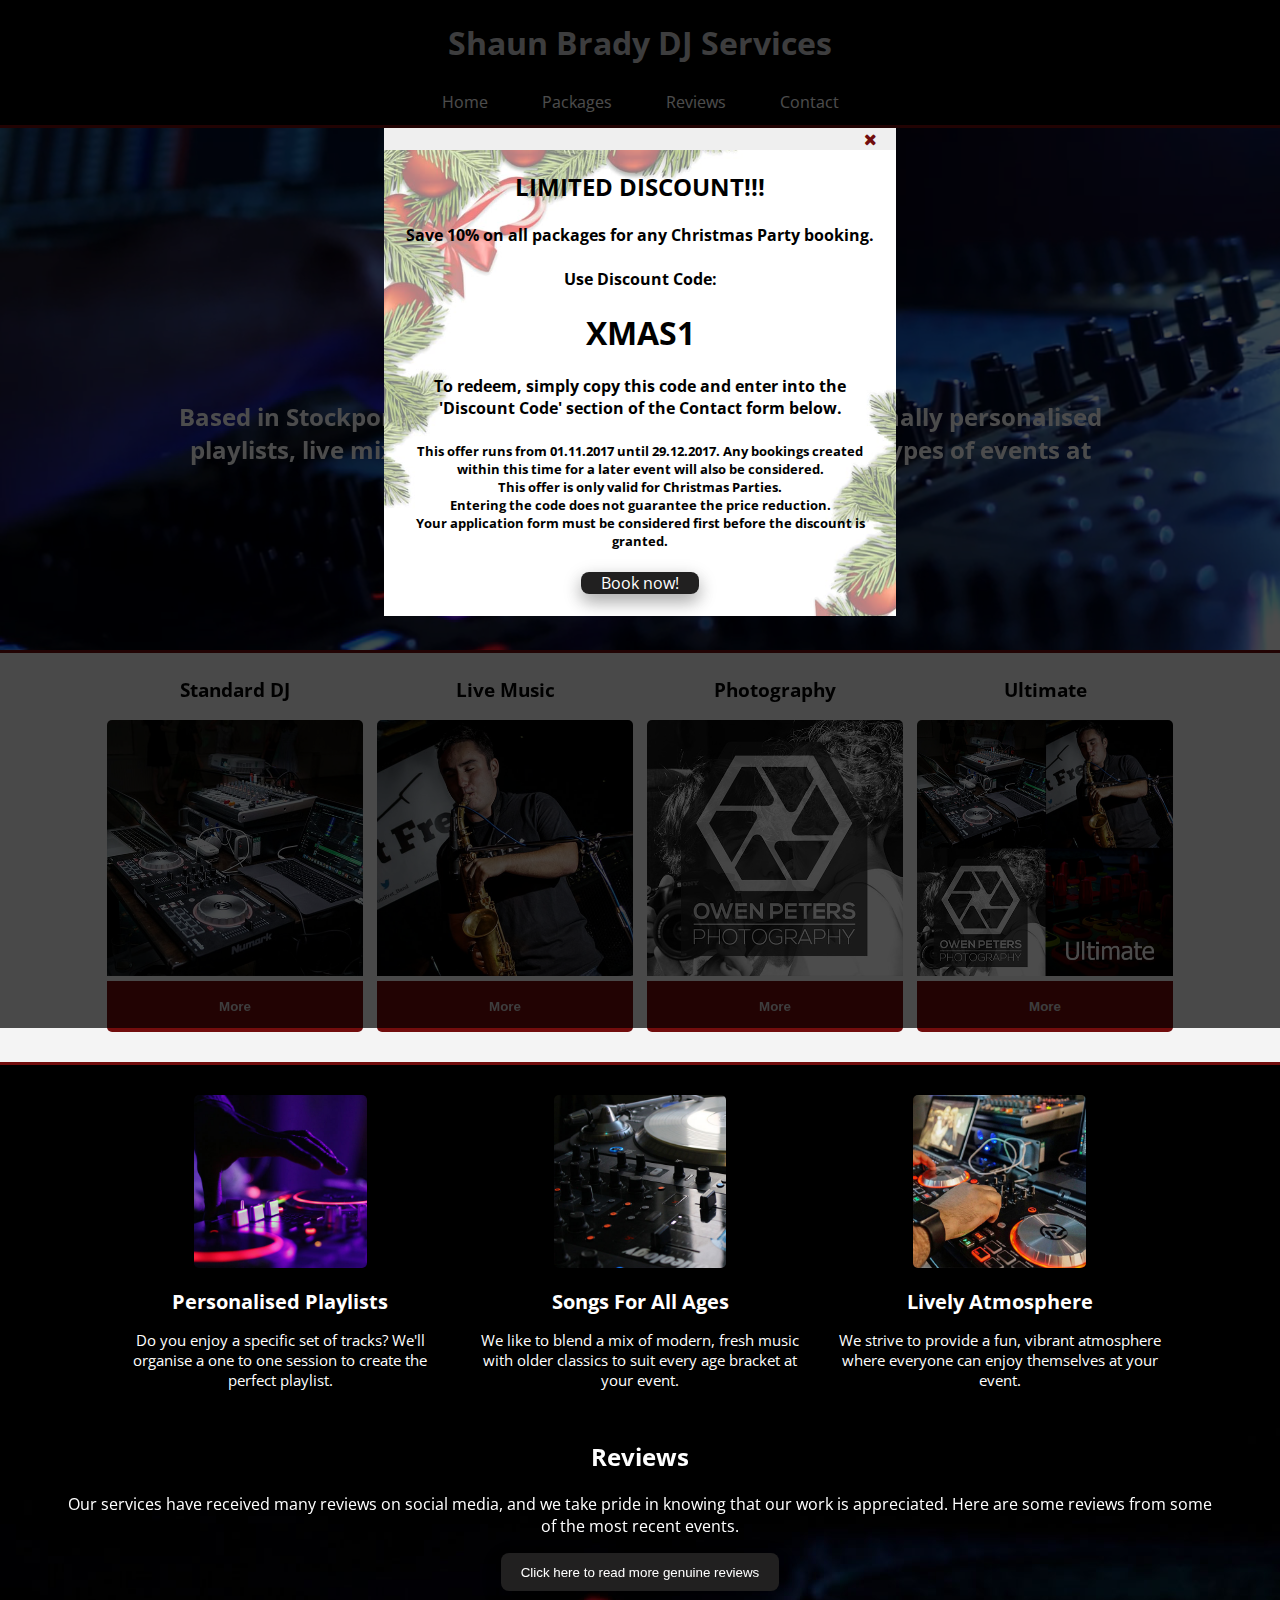
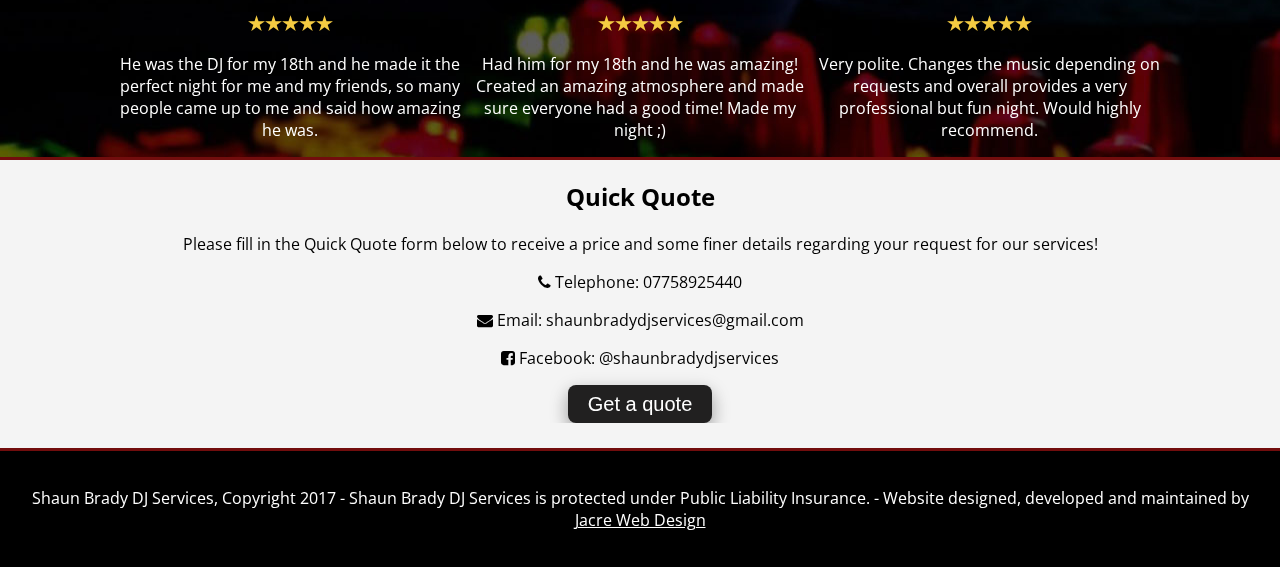
==== web/index.html @ a320a581 "Christmas Popup Update" ====
<?php session_start() ?>
<!DOCTYPE html>
<html>

<head>
	<!-- Meta !-->
	<meta charset="utf-8">
	<meta name="viewport" content="width=device-width">
	<title>Shaun Brady DJ Services</title>
	<meta charset="UTF-8">
	<meta name="description" content="Shaun Brady DJ Services offer DJ'ing, Photography and Live Music performances to events in and around Stockport.">
	<meta name="keywords" content="DJ, Wedding DJ, DJ Hire, DJ pro, DJ for hire, Photography, Live Music, Stockport">
	<meta name="author" content="Shaun Brady DJ Services">
	<meta name="robots" content="index, follow">
	<meta property="og:url" content="https://sbdjservices.com"/>
	<meta property="og:title" content="Professional, Affordable DJ Services in Stockport" />
	<meta property="og:description" content="Shaun Brady DJ Services offer DJ'ing, Photography and Live Music performances to events in and around Stockport." />
	<meta property="og:image" content="https://scontent-lhr3-1.xx.fbcdn.net/v/t1.0-9/19554319_838681279618681_3492425314320140722_n.png?oh=9140d7f34047f5e6d3c48ac0a89705e0&oe=59CB22B5">

	<!-- Links !-->
	<link href="https://fonts.googleapis.com/css?family=Open+Sans" rel="stylesheet">
	<link rel="stylesheet" href="https://cdnjs.cloudflare.com/ajax/libs/font-awesome/4.7.0/css/font-awesome.min.css">
	<link rel="stylesheet" type="text/css" href="./css/style.css">
	<link rel="apple-touch-icon" href="./img/apple-touch-icon.png">
	<link rel="icon" href="./img/favicon.png">

	<!-- Scripts !-->
	<script src="https://ajax.googleapis.com/ajax/libs/jquery/3.2.1/jquery.min.js"></script>
	<script src="./css/covervid.min.js"></script>

</head>

<body>

	<!-- Header and Navigation !-->
	<header>
		<div class="container">
			<div id="logo">
				<h1><span class="highlight">Shaun Brady</span> DJ Services</h1>
			</div>
		</div>
		<nav>
			<ul>
				<li><a href="#about">Home</a></li>
				<li><a href="#packages">Packages</a></li>
				<li><a href="#reviews">Reviews</a></li>
				<li><a href="#contact">Contact</a></li>
			</ul>
		</nav>
	</header>

	<!-- Top video and logo !-->
	<section id="about" class="anchor">
		<div class="covervid-wrapper">
				<video loop muted autoplay poster="./img/cover.jpg" class="covervid-video">
					<source src="./img/about.webm" type="video/webm"/>
					<source src="./img/about.mp4" type="video/mp4"/>
				</video>
		</div>
		<img src="./img/Logo.png">
		<div>
			<h2>Based in Stockport, Shaun Brady DJ Services offer professionally personalised playlists, live mixing, lighting, visuals, and karaoke for all types of events at affordable prices!</h2>
			<form action="#contact">
					<button type="link" class="button">Click here to contact us for a quick quote today!</button>
			</form>
			<a href="https://www.facebook.com/shaunbradydjservices/" target="_blank">Find us on <i class="fa fa-facebook-official" aria-hidden="true"></i></a>
		</div>
	</section>

	<!-- Packages boxes !-->
	<section id="packages" class="anchor">
		<div class="box">
			<h3>Standard DJ</h3>
			<img src="./img/DJ_Package.jpg">
			<button class="accordion"><strong>More</strong></button>
			<div class="panel">
				<ul>
					<li>This package includes personalised playlists, individual to each customer and function.  Tracks are mixed live, and requests are welcome throughout the evening.  Karaoke is also available upon request at the event.</li>
					<li>This standard package also includes lights and personalised visuals unique to the occasion.</li>
					<h4><strong>Prices start <u>from</u> £100.</strong></h4>
				</ul>
			</div>
		</div>
			<div class="box">
			<h3>Live Music</h3>
			<img src="./img/Live_Package.jpg">
			<button class="accordion"><strong>More</strong></button>
			<div class="panel">
				<p>This packages includes everything listed in the Standard DJ Package.</p>
				<ul>
					<li>Solo saxophone performances of classics such as ‘Careless Whisper,’ ‘A Million Love Songs,’ and ‘Baker Street,’ are subject to a small extra cost.</li>
                    <li>Other live music performances are available subject to extra cost, as well as the availability of local bands and musicians.</li>
				</ul>
				<h4><strong>Prices start <u>from</u> £130.</strong></h4>
			</div>
		</div>
		<div class="box">
			<h3>Photography</h3>
			<img src="./img/Photography_Package.jpg">
			<button class="accordion"><strong>More</strong></button>
			<div class="panel">
				<p>This packages includes everything listed in the Standard DJ Package.</p>
				<ul>
					<li>This photography package is subject to the availability of external photography company - (Owen Peters Photography).  Professional action shots will be taken throughout the function, and these images will be uploaded to Facebook which can be downloaded for free.</li>
					<li>A Photo-booth is also available subject to extra cost and availability.  This includes personalised frames and party props.  These images will be posted straight to Facebook so you can download to your heart's content!</li>
				</ul>
				<h4><strong>Prices start <u>from</u> £160.</strong></h4>
			</div>
		</div>
		<div class="box">
			<h3>Ultimate</h3>
			<img src="./img/Ultimate_Package.jpg">
			<button class="accordion"><strong>More</strong></button>
			<div class="panel">
				<p>This ultimate package contains everything listed in all of the other packages.</p>
				<h4><strong>Prices start <u>from</u> £180.</strong></h4>
			</div>
		</div>
	</section>

	<!-- Features showcase !-->
	<section id="showcase">
		<div class="container">
			<div class="box">
				<img src="./img/Playlist.jpg">
				<h3>Personalised Playlists</h3>
				<p>Do you enjoy a specific set of tracks? We'll organise a one to one session to create the perfect playlist.</p>
			</div>
			<div class="box">
				<img src="./img/All_ages.jpg">
				<h3>Songs For All Ages</h3>
				<p>We like to blend a mix of modern, fresh music with older classics to suit every age bracket at your event.</p>
			</div>
			<div class="box">
				<img src="./img/DJ.jpg">
				<h3>Lively Atmosphere</h3>
				<p>We strive to provide a fun, vibrant atmosphere where everyone can enjoy themselves at your event.</p>
			</div>
		</div>
	</section>

	<!-- Service reviews !-->
	<section id="reviews" class="anchor">
		<div class="container">
			<h2>Reviews</h2>
			<p>Our services have received many reviews on social media, and we take pride in knowing that our work is appreciated. Here are some reviews from some of the most recent events.</p>
			<form action="https://www.facebook.com/shaunbradydjservices/reviews/" target="_blank">
				<button type="link" class="button">Click here to read more genuine reviews</button>
			</form>
			<div class="box">
				<div class="review">
					<h3>&#9733;&#9733;&#9733;&#9733;&#9733;</h3>
					<p>He was the DJ for my 18th and he made it the perfect night for me and my friends, so many people came up to me and said how amazing he was.</p>
				</div>
			</div>
			<div class="box">
				<div class="review">
					<h3>&#9733;&#9733;&#9733;&#9733;&#9733;</h3>
					<p>Had him for my 18th and he was amazing! Created an amazing atmosphere and made sure everyone had a good time! Made my night  ;)</p>
				</div>
			</div>
			<div class="box">
				<div class="review">
					<h3>&#9733;&#9733;&#9733;&#9733;&#9733;</h3>
					<p>Very polite. Changes the music depending on requests and overall provides a very professional but fun night. Would highly recommend.</p>
				</div>
			</div>
		</div>
	</section>

	<!-- Contact form !-->
	<section id="contact" class="anchor">
		<div class="container">
			<h2>Quick Quote</h2>
			<p>Please fill in the Quick Quote form below to receive a price and some finer details regarding your request for our services!</p>
			<div class="box">
				<div class="contact_details">
					<p><i class="fa fa-phone" aria-hidden="true"></i> Telephone: 07758925440</p>
					<p><i class="fa fa-envelope" aria-hidden="true"></i> Email: shaunbradydjservices@gmail.com</p>
					<p><i class="fa fa-facebook-square" aria-hidden="true"></i> Facebook: @shaunbradydjservices</p>
				</div>
			</div>
			<button class="button" target="_blank" onclick="window.open('https://shaunbrady.typeform.com/to/uPP5dT')" type="button">Get a quote</button>
		</div>
	</section>

<!-- Footer !-->
<footer>
	<p></p>
	<p> Shaun Brady DJ Services, Copyright 2017 - Shaun Brady DJ Services is protected under Public Liability Insurance. - Website designed, developed and maintained by <a href="https://jacre.co">Jacre Web Design</a></p>
</footer>

<!-- Popup HTML and Script!-->

<section id="popup">
	<div class="container">
		<div class="popup-topbar">
			<div class="space"></div>
			<a href="#" class="popup-dimiss">
				<i class="fa fa-times" aria-hidden="true"></i>
			</a>
		</div>
		<div class="popup-body">
			<h2>
				LIMITED DISCOUNT!!!
			</h2>
			<h4>Save 10% on all packages for any Christmas Party booking.</h4>
			<h4>Use Discount Code:</h4>
			<h1>XMAS1</h1>
			<h4>To redeem, simply copy this code and enter into the 'Discount Code'
			 section of the Contact form below.</h4>
			<h5>This offer runs from 01.11.2017 until 29.12.2017. Any bookings created
			within this time for a later event will also be considered. <br />
		  This offer is only valid for Christmas Parties. <br />
		  Entering the code does not guarantee the price reduction. <br />
		  Your application form must be considered first before the discount is granted.</h5>
			<div class="popup-button">
				<a href="#contact" class="button">Book now!</a>
			</div>
		</div>
	</div>
</section>

<script>
	$('#popup i').click(function(){
		$('#popup').fadeOut('slow');
	})
	$('#popup a').click(function(){
		$('#popup').fadeOut('slow');
		$('html,body').unbind().animate({scrollTop: $(section).offset().top-128},'slow');
	})

</script>

<!-- Packages dropdown animation !-->
<script type="text/javascript">
var acc = document.getElementsByClassName("accordion");
var i;

for (i = 0; i < acc.length; i++) {
  acc[i].onclick = function() {
    this.classList.toggle("active");
    var panel = this.nextElementSibling;
    if (panel.style.maxHeight){
      panel.style.maxHeight = null;
    } else {
      panel.style.maxHeight = panel.scrollHeight + "px";
    }
  }
}
</script>

<!-- Top cover video !-->
<script type="text/javascript">
	$('.covervid-video').coverVid(1920, 1080);</script>

<!-- Smooth Scroll !-->
<script type="text/javascript">
if( /Android|webOS|iPhone|iPad|iPod|BlackBerry|IEMobile|Opera Mini/i.test(navigator.userAgent) == false ) {
 // smooth scroll
$('header a').click(function(e) {
  e.preventDefault();
  var section = $(this).attr('href');
  $('html,body').unbind().animate({scrollTop: $(section).offset().top-128},'slow');
});
}
</script>

<!-- Google Analytics !-->

<script>
  (function(i,s,o,g,r,a,m){i['GoogleAnalyticsObject']=r;i[r]=i[r]||function(){
  (i[r].q=i[r].q||[]).push(arguments)},i[r].l=1*new Date();a=s.createElement(o),
  m=s.getElementsByTagName(o)[0];a.async=1;a.src=g;m.parentNode.insertBefore(a,m)
  })(window,document,'script','https://www.google-analytics.com/analytics.js','ga');

  ga('create', 'UA-104082665-1', 'auto');
  ga('send', 'pageview');

</script>

</body>

</html>
---- web/css/style.css ----
body{
	font-family: "Open Sans";
	font-style: normal;
	font-variant: normal;
	padding:0;
	margin:0;
}

/*Global*/
.container{
	width:90%;
	margin:auto;
	overflow:hidden;
}

ul{
	margin:0;
	padding: 0;
}

.button{
	height: 38px;
	background: #212020;
	border:0;
	padding-left: 20px;
	padding-right: 20px;
	color:#ffffff;
	cursor: pointer;
	border-radius: 8px;
	-webkit-transition-duration: 0.4s;
	-transition-duration: 0.4s;
	box-shadow: 0 8px 16px 0 rgba(0,0,0,0.2), 0 6px 20px 0 rgba(0,0,0,0.19);
}

.button:hover {
	background-color: #720D0D;
	color: white;
}

body{
	margin-top: 100px;
}

/*Header*/

header{
	background:#000000;
	color:#CCCDCF;
	height:125px;
	border-bottom:#720D0D 3px solid;
	overflow:hidden;
	position: fixed;
	top: 0;
	width:100%;
}

header nav{
	text-align: center;
}

header a{
	color: #ffffff;
	text-decoration: none;
	font-size: 16px;
	margin:0;
	display:block;
	padding: 5px 5px 5px 5px;
}

header a:hover{
	color: #720D0D;
	transition: 0.1s;
	background: #720D0D;
	border-color: white;
	border:0;
	color:#ffffff;
	border-radius: 8px;
	-webkit-transition-duration: 0.4s;
	-transition-duration: 0.4s;
}

header li{
	padding: 0 20px 0px 20px;
	list-style: none;
	display: inline-block;
}

header h1{
	text-align: center;
}

#section{
	visibility: none;
}

/*About*/

#about{
	text-align: center;
	min-height: 550px;
	color:#000000;
	border-bottom: #720D0D 3px solid;
}

#about h2{
	color: white;
	width:80%;
	text-align: center;
	display: inline-block;
	color: white;
	z-index: +1;
}

#about .covervid-wrapper{
	position: absolute;
    top: 0;
    left: 0;
    width: 100%;
    height: 800px;
    z-index: -1;
}
#about form{
	text-align: center;
	padding-bottom: 25px;
}

#about img{
	padding-top: 75px;
	width: 200px;
	height: 200px;
}

#about a{
	font-size: 25px;
	color: white;
	text-decoration: none;
}

#about a:hover{
	font-size: 26px;
	-webkit-transition-duration: 0.1s;
	-transition-duration: 0.1s;

}
/*Showcase*/

#showcase{
	text-align: center;
	display:inline-block;
	background-color: #000000;
	color: white;
	border-top:#720D0D 3px solid;
	border-bottom:#000000 10px solid;
}

#showcase h3{
	margin-top: 10px;
	font-size: 20px;
	margin-bottom: 10px;
}

#showcase p{
	font-size:15px;
}

#showcase .box{
	width: 30%;
	padding: 25px 5px 5px 5px;
	display: inline-block;
	vertical-align: top;
}

#showcase img{
	width: 50%;
	height: 50%;
	margin: 5px;
	border-radius: 5px;
}

/*Packages*/

#packages{
	text-align: center;
	display: inline-block;
	padding-bottom: 25px;
	background: #f4f4f4;
	width: 100%;
}

#packages button.accordion {
    background-color: #720D0D;
    color: #CCCDCE;
    cursor: pointer;
    padding: 18px;
    width: 100%;
    text-align: center;
    border: none;
    outline: none;
    transition: 0.4s;
    border-bottom-left-radius: 5px;
	border-bottom-right-radius: 5px;
}

#packages button.accordion.active, #packages button.accordion:hover {
    background-color: #000000;
    color: #ffffff;
    transition: 0.5s;
    border-bottom-left-radius: 0px;
	border-bottom-right-radius: 0px;
}

#packages.button{
	border-top-left-radius: 5px;
	border-top-right-radius: 5px;
}

#packages div.panel {
    background-color: #CCCDCE;
    max-height: 0;
    overflow: hidden;
    transition: max-height 0.2s ease-out;
}

#packages .box{
	width: 20%;
	padding: 5px 5px 5px 5px;
	display: inline-block;
	vertical-align: top;
}

#packages p, #packages h3{
	text-align: center;
}

#packages p{
	color: red;
}

#packages p, li{
	font-size: 12px;
	padding: 5px 5px 5px 5px;
}

#packages img{
	width: 100%;
	height: 100%;
	border-top-left-radius: 5px;
	border-top-right-radius: 5px;
}

/*Reviews*/

#reviews{
	background: url(./../img/Review.jpg);
	background: cover;
	color: white;
	text-align: center;
	border-bottom: #720D0D 3px solid;
}

#reviews h2{
	text-align: center;
	color: white;
}

#reviews h3{
	text-align: center;
	color: #f4cb42;
}

#reviews form{
	text-align: center;
}

#reviews .box{
	display: inline-block;
	vertical-align: top;
	width: 30%;

}

#reviews .review{
	text-align: center;
}

/*Contact*/

#contact{
	background: #f4f4f4;
	text-align: center;
	padding-bottom: 25px;
}

#contact .button{
	font-size: 20px;
}

/*Footer*/

footer{
	padding:20px;
	color:#ffffff;
	background-color: #000000;
	border-top:#720D0D 3px solid;
	text-align: center;
}

footer .small{
	font-size: 10px;
}

footer a{
	color: white;
}

#popup{
  position: fixed;
  z-index:2;
  left: 0;
  top:0;
  height: 100%;
  width:100%;
  overflow: auto;
  background-color: rgba(0,0,0,0.7);
	padding-top: 10vw;
}

#popup .container{
	text-align: center;
	max-width: 40%;
	background-image: url('../img/christmas_border.png');
	background-size: cover;
}

#popup .popup-topbar{
	display: grid;
	grid-template-columns: 90% 10%;
	background-color: #efefef;
	margin: 0;
	padding: 0;
}

#popup .popup-body h2{
	margin-top: 0;
	padding-top: 20px;
}

#popup .popup-body{
		padding: 0 22px 22px 22px;
		background-color: rgba(255, 255, 255, 0.5);
}

#popup i{
	text-decoration: none;
	color: #720D0D;
}

#popup a{
	text-decoration: none;
}

/* Media Queries */


@media only screen and (max-width: 500px){
	/* Global */

	#about, #packages, #reviews, #contact{
		padding-top: 75px;
	}

	h1{
		font-size: 15px;
	}

	/* Header */

	header li{
		padding: 0 5px 0 5px;
	}

	header{
		height: 75px;
		font-size: 10px;
	}

	/* About */
	#about{
		min-height: 100px;
		height: 360px;
	}

	#about h2{
		font-size: 15px;
	}

	#about img{
		padding-top: 0px;
		width: 100px;
		height: 100px;
	}

	#about a{
		padding-bottom: 200px;
	}

	/* Showcase */

	#showcase .box{
		width: 100%;
	}

	/* Packages */

	#packages .box{
		width: 80%;
	}

	/* Reviews */

	#reviews .box{
		width: 100%;
	}
	#popup .container{
		max-width: 80%;
		font-size: 0.8em;
	}

}
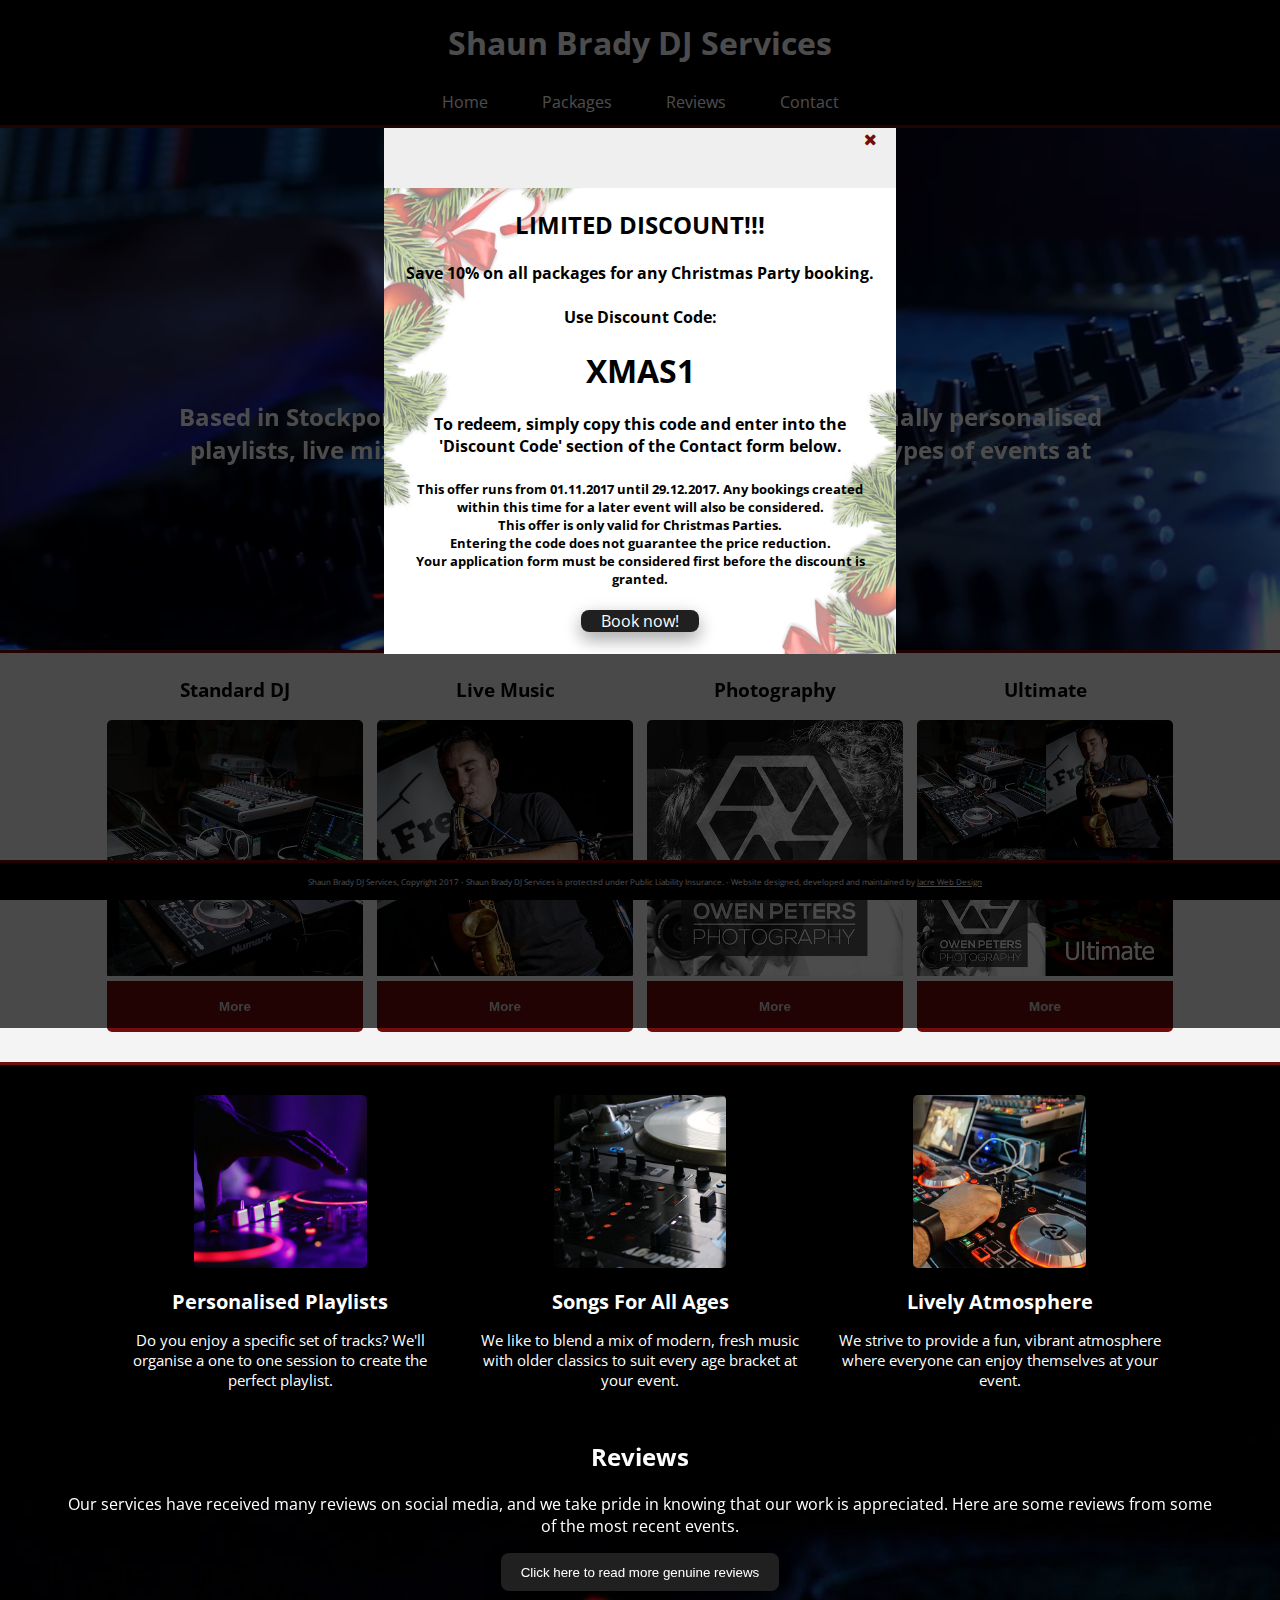
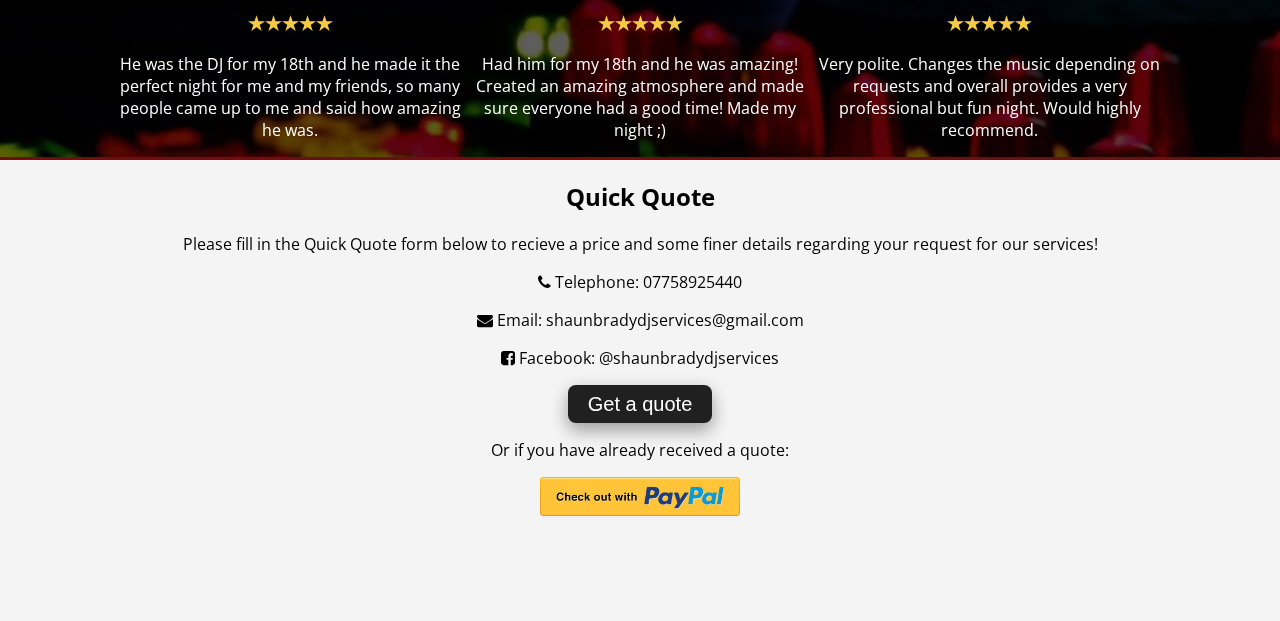
==== commit e492fbfe: "Styling tweaks and PayPal functionality" ====
--- a/web/index.html
+++ b/web/index.html
@@ -1,6 +1,12 @@
 <?php session_start() ?>
 <!DOCTYPE html>
 <html>
+
+<!--Website designed and developed by Jim Cretney, https://jacre.co
+	Changelog:
+	1.0 - 13/07/17 - Inital release
+	1.0.1 - 06/08/17 - Google Analytics, UI Modification, Adverts
+!-->
 
 <head>
 	<!-- Meta !-->
@@ -27,6 +33,16 @@
 	<!-- Scripts !-->
 	<script src="https://ajax.googleapis.com/ajax/libs/jquery/3.2.1/jquery.min.js"></script>
 	<script src="./css/covervid.min.js"></script>
+<script>
+  (function(i,s,o,g,r,a,m){i['GoogleAnalyticsObject']=r;i[r]=i[r]||function(){
+  (i[r].q=i[r].q||[]).push(arguments)},i[r].l=1*new Date();a=s.createElement(o),
+  m=s.getElementsByTagName(o)[0];a.async=1;a.src=g;m.parentNode.insertBefore(a,m)
+  })(window,document,'script','https://www.google-analytics.com/analytics.js','ga');
+
+  ga('create', 'UA-104082665-1', 'auto');
+  ga('send', 'pageview');
+
+</script>
 
 </head>
 
@@ -35,9 +51,7 @@
 	<!-- Header and Navigation !-->
 	<header>
 		<div class="container">
-			<div id="logo">
-				<h1><span class="highlight">Shaun Brady</span> DJ Services</h1>
-			</div>
+				<h1>Shaun Brady DJ Services</h1>
 		</div>
 		<nav>
 			<ul>
@@ -77,7 +91,7 @@
 				<ul>
 					<li>This package includes personalised playlists, individual to each customer and function.  Tracks are mixed live, and requests are welcome throughout the evening.  Karaoke is also available upon request at the event.</li>
 					<li>This standard package also includes lights and personalised visuals unique to the occasion.</li>
-					<h4><strong>Prices start <u>from</u> £100.</strong></h4>
+					<h4><strong>Prices start <u>from</u> £120.</strong></h4>
 				</ul>
 			</div>
 		</div>
@@ -91,7 +105,7 @@
 					<li>Solo saxophone performances of classics such as ‘Careless Whisper,’ ‘A Million Love Songs,’ and ‘Baker Street,’ are subject to a small extra cost.</li>
                     <li>Other live music performances are available subject to extra cost, as well as the availability of local bands and musicians.</li>
 				</ul>
-				<h4><strong>Prices start <u>from</u> £130.</strong></h4>
+				<h4><strong>Prices start <u>from</u> £150.</strong></h4>
 			</div>
 		</div>
 		<div class="box">
@@ -104,7 +118,7 @@
 					<li>This photography package is subject to the availability of external photography company - (Owen Peters Photography).  Professional action shots will be taken throughout the function, and these images will be uploaded to Facebook which can be downloaded for free.</li>
 					<li>A Photo-booth is also available subject to extra cost and availability.  This includes personalised frames and party props.  These images will be posted straight to Facebook so you can download to your heart's content!</li>
 				</ul>
-				<h4><strong>Prices start <u>from</u> £160.</strong></h4>
+				<h4><strong>Prices start <u>from</u> £180.</strong></h4>
 			</div>
 		</div>
 		<div class="box">
@@ -113,7 +127,7 @@
 			<button class="accordion"><strong>More</strong></button>
 			<div class="panel">
 				<p>This ultimate package contains everything listed in all of the other packages.</p>
-				<h4><strong>Prices start <u>from</u> £180.</strong></h4>
+				<h4><strong>Prices start <u>from</u> £200.</strong></h4>
 			</div>
 		</div>
 	</section>
@@ -172,7 +186,7 @@
 	<section id="contact" class="anchor">
 		<div class="container">
 			<h2>Quick Quote</h2>
-			<p>Please fill in the Quick Quote form below to receive a price and some finer details regarding your request for our services!</p>
+			<p>Please fill in the Quick Quote form below to recieve a price and some finer details regarding your request for our services!</p>
 			<div class="box">
 				<div class="contact_details">
 					<p><i class="fa fa-phone" aria-hidden="true"></i> Telephone: 07758925440</p>
@@ -180,15 +194,14 @@
 					<p><i class="fa fa-facebook-square" aria-hidden="true"></i> Facebook: @shaunbradydjservices</p>
 				</div>
 			</div>
-			<button class="button" target="_blank" onclick="window.open('https://shaunbrady.typeform.com/to/uPP5dT')" type="button">Get a quote</button>
-		</div>
-	</section>
-
-<!-- Footer !-->
-<footer>
-	<p></p>
-	<p> Shaun Brady DJ Services, Copyright 2017 - Shaun Brady DJ Services is protected under Public Liability Insurance. - Website designed, developed and maintained by <a href="https://jacre.co">Jacre Web Design</a></p>
-</footer>
+			<div class="checkout-buttons">
+				<button class="button" target="_blank" onclick="window.open('https://shaunbrady.typeform.com/to/uPP5dT')" type="button">Get a quote</button>
+				<p>Or if you have already received a quote:</p>
+				<a href="payment.html"><img src="./img/paypal_checkout.png" alt="Check out securely with PayPal"></a>
+			</div>
+		</div>
+	</section>
+
 
 <!-- Popup HTML and Script!-->
 
@@ -266,19 +279,11 @@
 }
 </script>
 
-<!-- Google Analytics !-->
-
-<script>
-  (function(i,s,o,g,r,a,m){i['GoogleAnalyticsObject']=r;i[r]=i[r]||function(){
-  (i[r].q=i[r].q||[]).push(arguments)},i[r].l=1*new Date();a=s.createElement(o),
-  m=s.getElementsByTagName(o)[0];a.async=1;a.src=g;m.parentNode.insertBefore(a,m)
-  })(window,document,'script','https://www.google-analytics.com/analytics.js','ga');
-
-  ga('create', 'UA-104082665-1', 'auto');
-  ga('send', 'pageview');
-
-</script>
-
+<!-- Footer !-->
+<footer>
+	<p></p>
+	<p> Shaun Brady DJ Services, Copyright 2017 - Shaun Brady DJ Services is protected under Public Liability Insurance. - Website designed, developed and maintained by <a href="https://jacre.co">Jacre Web Design</a></p>
+</footer>
 </body>
 
 </html>
--- a/web/css/style.css
+++ b/web/css/style.css
@@ -45,7 +45,7 @@
 
 header{
 	background:#000000;
-	color:#CCCDCF;
+	color:white;
 	height:125px;
 	border-bottom:#720D0D 3px solid;
 	overflow:hidden;
@@ -87,10 +87,6 @@
 
 header h1{
 	text-align: center;
-}
-
-#section{
-	visibility: none;
 }
 
 /*About*/
@@ -288,21 +284,29 @@
 #contact{
 	background: #f4f4f4;
 	text-align: center;
-	padding-bottom: 25px;
+	padding-bottom: 100px;
 }
 
 #contact .button{
 	font-size: 20px;
 }
 
+#contact img{
+	max-width: 200px;
+}
+
 /*Footer*/
 
 footer{
-	padding:20px;
+	padding:5px;
 	color:#ffffff;
 	background-color: #000000;
 	border-top:#720D0D 3px solid;
 	text-align: center;
+	position: fixed;
+	bottom: 0;
+	font-size: 0.5em;
+	width: 100%;
 }
 
 footer .small{
@@ -312,6 +316,32 @@
 footer a{
 	color: white;
 }
+
+/* Payments */
+
+#paypal-form {
+	text-align: center;
+	padding-top: 30px;
+	padding-bottom: 25px;
+	color: black;
+}
+
+#paypal-form img{
+	max-width: 100px;
+	margin-top: 25px;
+	border-radius: 50px;
+	background: rgba(0, 0, 0, 0.8);
+}
+
+#paypal-form table{
+	margin: auto;
+}
+
+.space{
+	padding-top: 60px;
+}
+
+/* Christmas Popup */
 
 #popup{
   position: fixed;
@@ -359,6 +389,7 @@
 	text-decoration: none;
 }
 
+
 /* Media Queries */
 
 
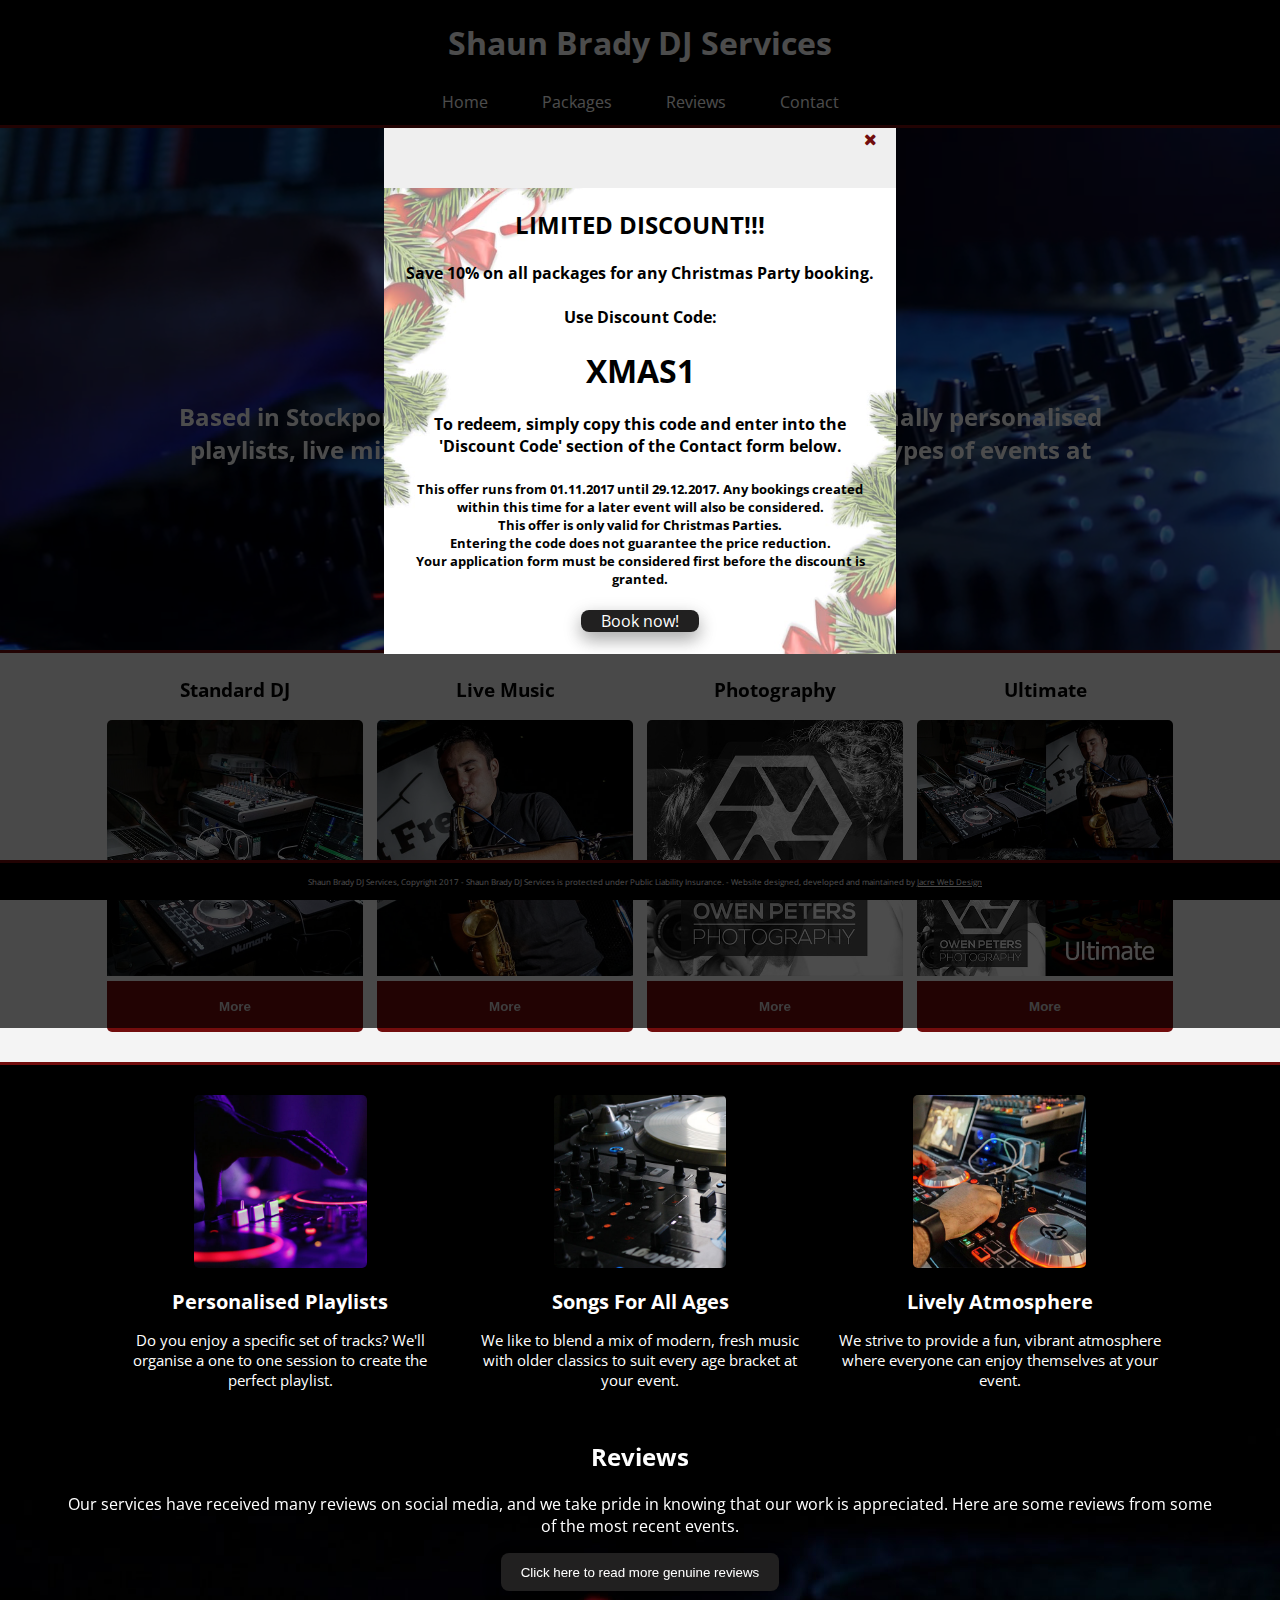
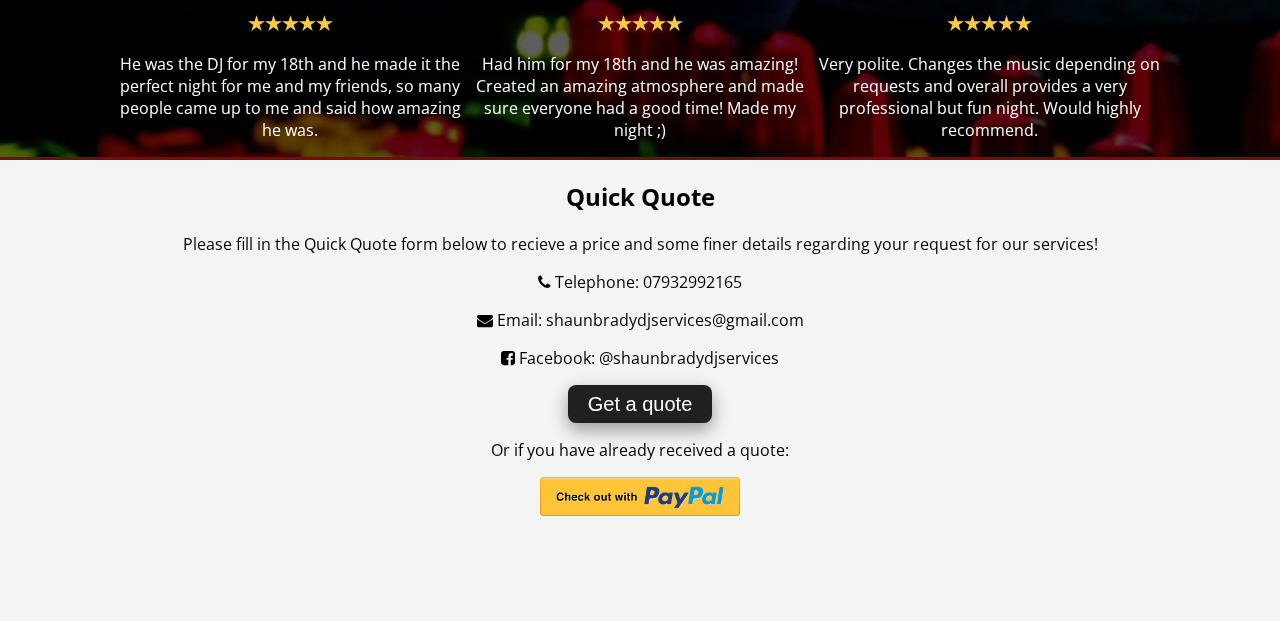
==== commit fb11aea7: "Phone number change and scripts removed" ====
--- a/web/index.html
+++ b/web/index.html
@@ -189,7 +189,7 @@
 			<p>Please fill in the Quick Quote form below to recieve a price and some finer details regarding your request for our services!</p>
 			<div class="box">
 				<div class="contact_details">
-					<p><i class="fa fa-phone" aria-hidden="true"></i> Telephone: 07758925440</p>
+					<p><i class="fa fa-phone" aria-hidden="true"></i> Telephone: 07932992165</p>
 					<p><i class="fa fa-envelope" aria-hidden="true"></i> Email: shaunbradydjservices@gmail.com</p>
 					<p><i class="fa fa-facebook-square" aria-hidden="true"></i> Facebook: @shaunbradydjservices</p>
 				</div>
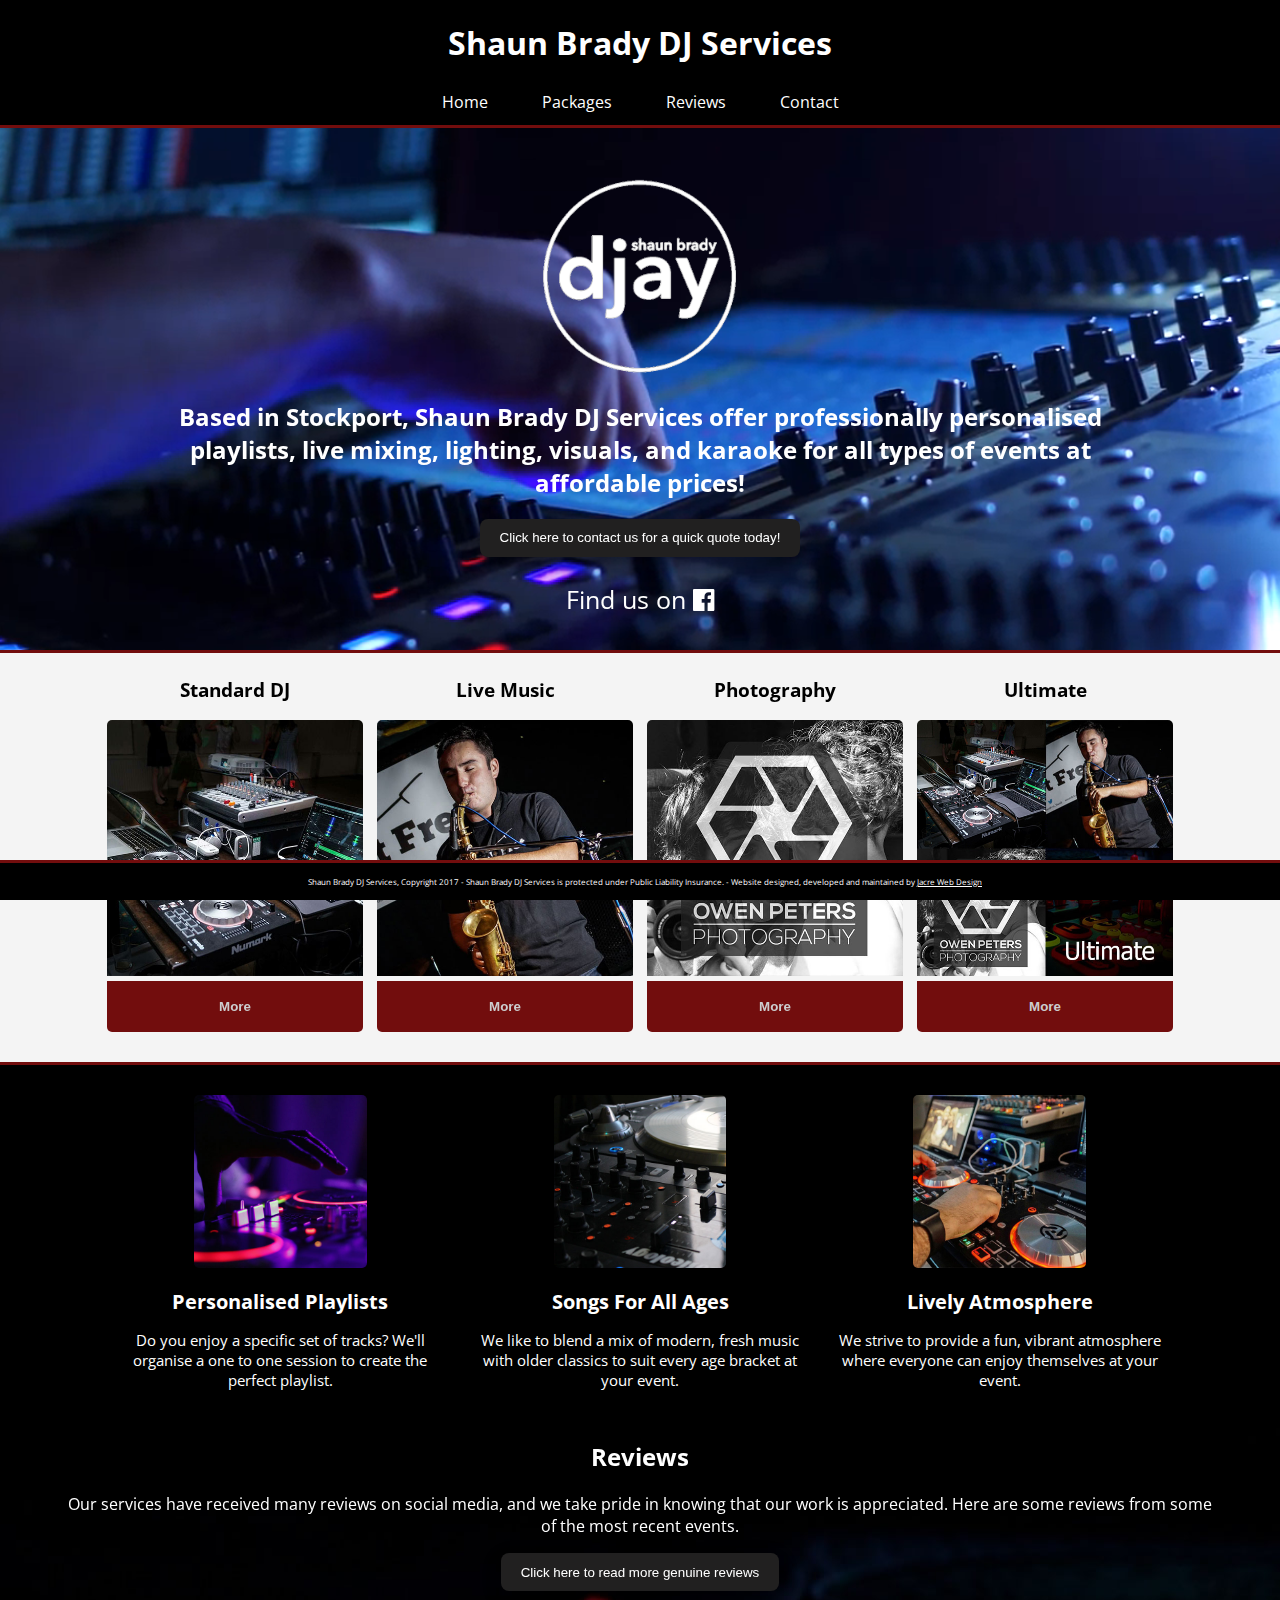
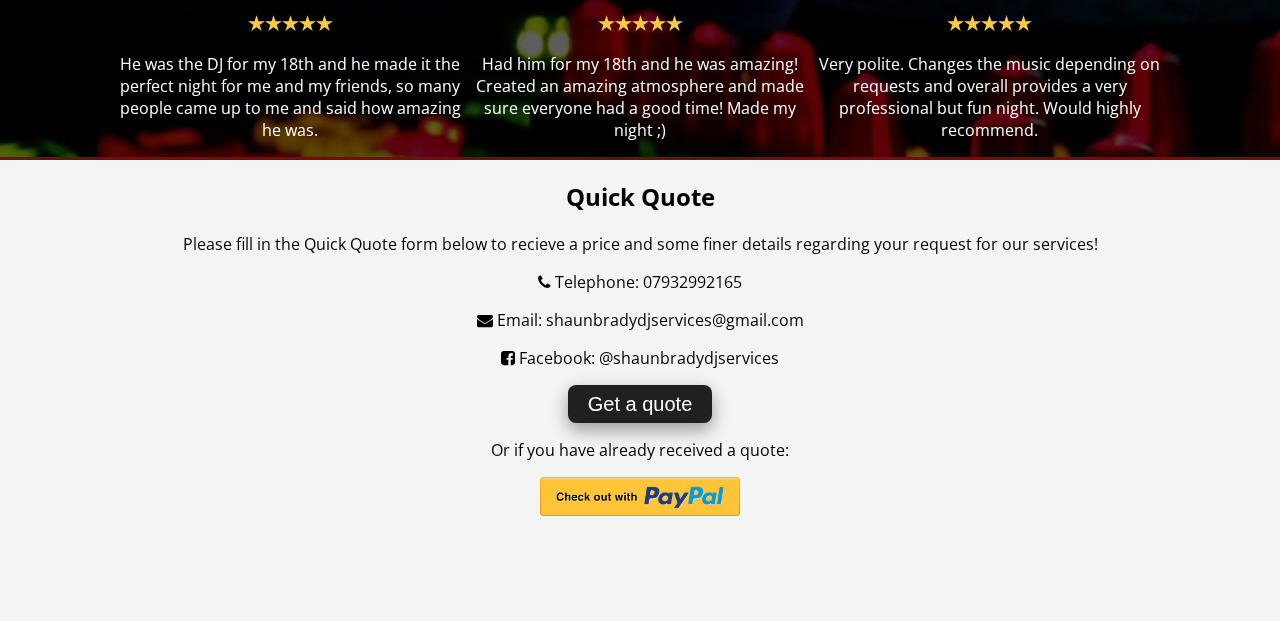
==== commit 67ca9a78: "Removed Xmas popup" ====
--- a/web/index.html
+++ b/web/index.html
@@ -202,49 +202,6 @@
 		</div>
 	</section>
 
-
-<!-- Popup HTML and Script!-->
-
-<section id="popup">
-	<div class="container">
-		<div class="popup-topbar">
-			<div class="space"></div>
-			<a href="#" class="popup-dimiss">
-				<i class="fa fa-times" aria-hidden="true"></i>
-			</a>
-		</div>
-		<div class="popup-body">
-			<h2>
-				LIMITED DISCOUNT!!!
-			</h2>
-			<h4>Save 10% on all packages for any Christmas Party booking.</h4>
-			<h4>Use Discount Code:</h4>
-			<h1>XMAS1</h1>
-			<h4>To redeem, simply copy this code and enter into the 'Discount Code'
-			 section of the Contact form below.</h4>
-			<h5>This offer runs from 01.11.2017 until 29.12.2017. Any bookings created
-			within this time for a later event will also be considered. <br />
-		  This offer is only valid for Christmas Parties. <br />
-		  Entering the code does not guarantee the price reduction. <br />
-		  Your application form must be considered first before the discount is granted.</h5>
-			<div class="popup-button">
-				<a href="#contact" class="button">Book now!</a>
-			</div>
-		</div>
-	</div>
-</section>
-
-<script>
-	$('#popup i').click(function(){
-		$('#popup').fadeOut('slow');
-	})
-	$('#popup a').click(function(){
-		$('#popup').fadeOut('slow');
-		$('html,body').unbind().animate({scrollTop: $(section).offset().top-128},'slow');
-	})
-
-</script>
-
 <!-- Packages dropdown animation !-->
 <script type="text/javascript">
 var acc = document.getElementsByClassName("accordion");
--- a/web/css/style.css
+++ b/web/css/style.css
@@ -341,55 +341,6 @@
 	padding-top: 60px;
 }
 
-/* Christmas Popup */
-
-#popup{
-  position: fixed;
-  z-index:2;
-  left: 0;
-  top:0;
-  height: 100%;
-  width:100%;
-  overflow: auto;
-  background-color: rgba(0,0,0,0.7);
-	padding-top: 10vw;
-}
-
-#popup .container{
-	text-align: center;
-	max-width: 40%;
-	background-image: url('../img/christmas_border.png');
-	background-size: cover;
-}
-
-#popup .popup-topbar{
-	display: grid;
-	grid-template-columns: 90% 10%;
-	background-color: #efefef;
-	margin: 0;
-	padding: 0;
-}
-
-#popup .popup-body h2{
-	margin-top: 0;
-	padding-top: 20px;
-}
-
-#popup .popup-body{
-		padding: 0 22px 22px 22px;
-		background-color: rgba(255, 255, 255, 0.5);
-}
-
-#popup i{
-	text-decoration: none;
-	color: #720D0D;
-}
-
-#popup a{
-	text-decoration: none;
-}
-
-
 /* Media Queries */
 
 
@@ -452,9 +403,5 @@
 	#reviews .box{
 		width: 100%;
 	}
-	#popup .container{
-		max-width: 80%;
-		font-size: 0.8em;
-	}
-
-}
+
+}
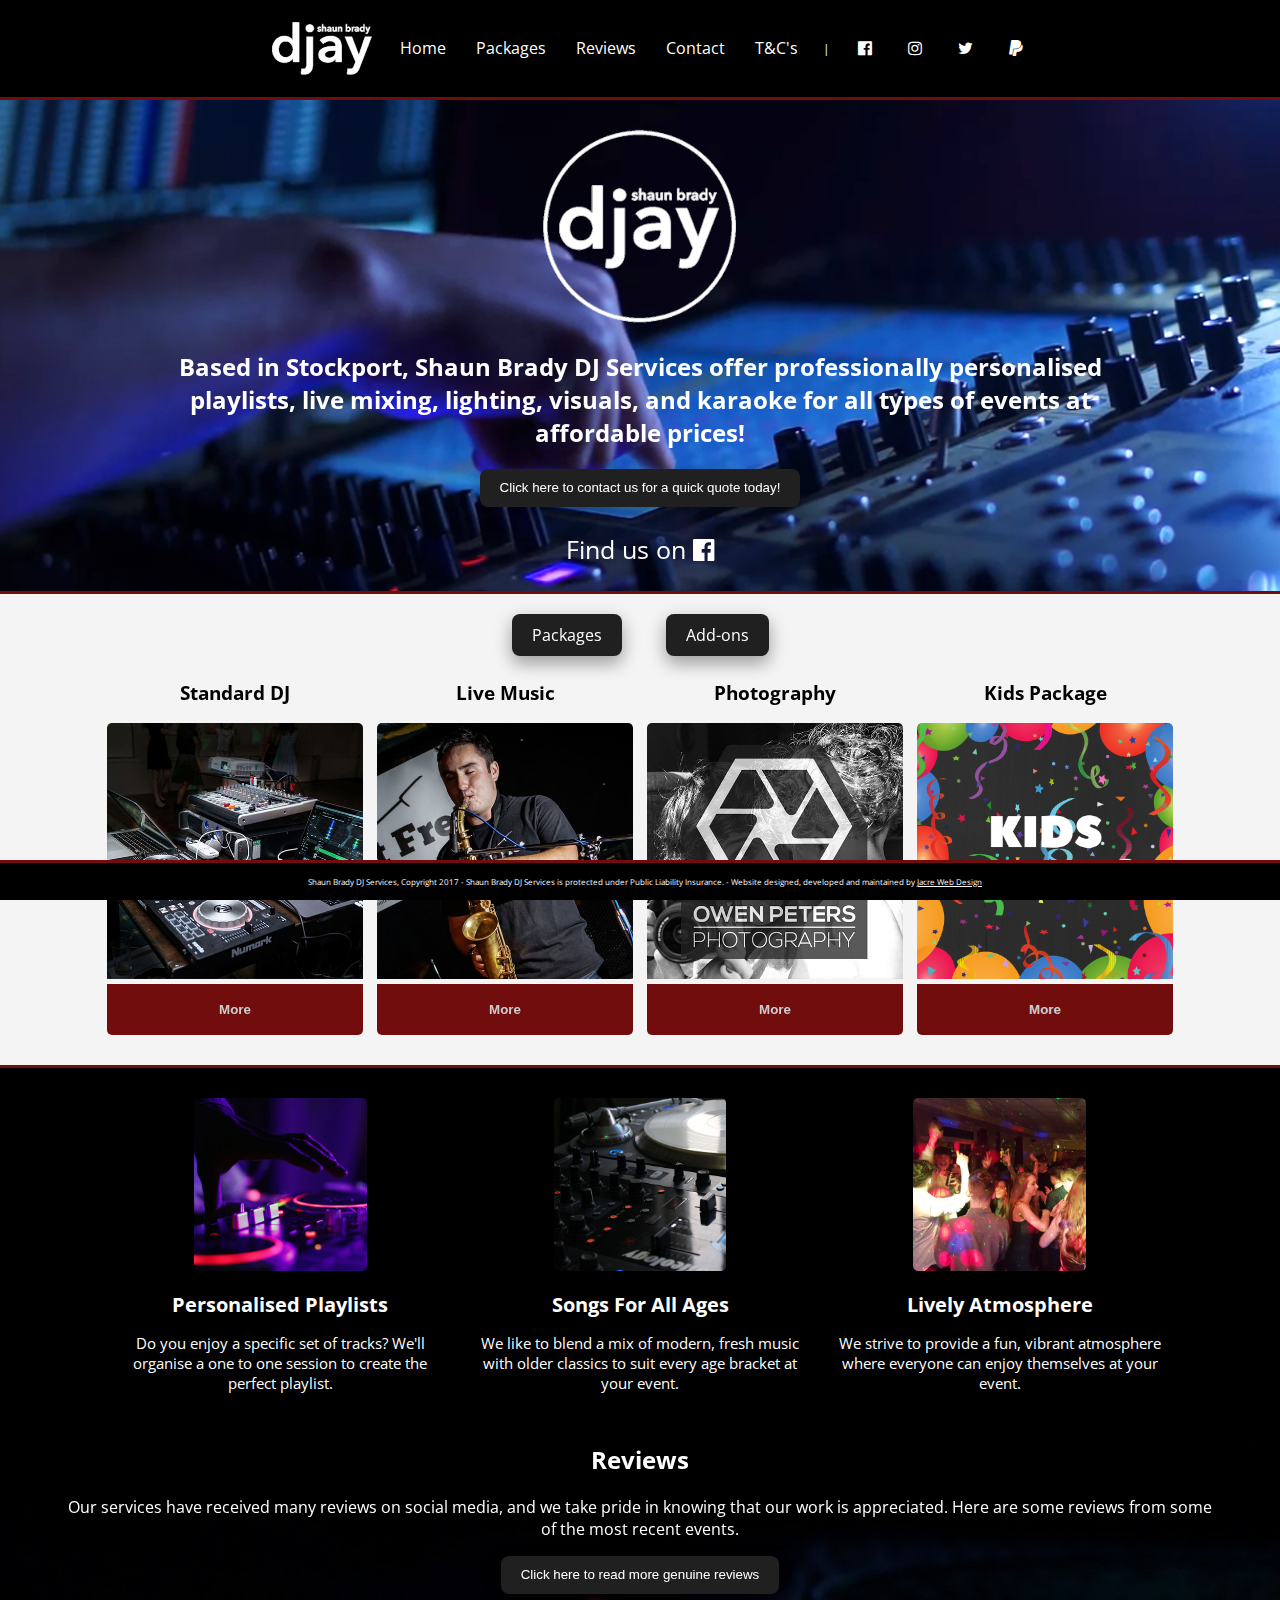
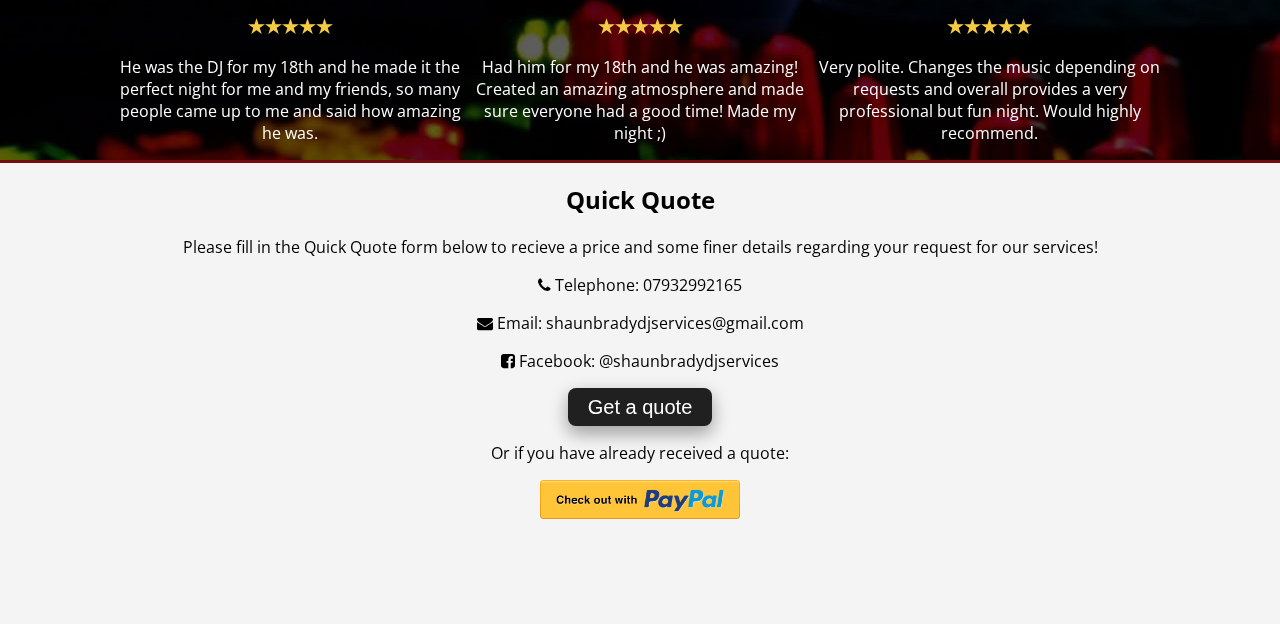
==== commit df4fc83f: "Major Update" ====
--- a/web/index.html
+++ b/web/index.html
@@ -1,12 +1,5 @@
-<?php session_start() ?>
 <!DOCTYPE html>
 <html>
-
-<!--Website designed and developed by Jim Cretney, https://jacre.co
-	Changelog:
-	1.0 - 13/07/17 - Inital release
-	1.0.1 - 06/08/17 - Google Analytics, UI Modification, Adverts
-!-->
 
 <head>
 	<!-- Meta !-->
@@ -50,15 +43,19 @@
 
 	<!-- Header and Navigation !-->
 	<header>
-		<div class="container">
-				<h1>Shaun Brady DJ Services</h1>
-		</div>
 		<nav>
 			<ul>
-				<li><a href="#about">Home</a></li>
-				<li><a href="#packages">Packages</a></li>
-				<li><a href="#reviews">Reviews</a></li>
-				<li><a href="#contact">Contact</a></li>
+				<img src="./img/Nav_Logo.png">
+				<li><a class="smooth" href="#about">Home</a></li>
+				<li><a class="smooth" href="#packages">Packages</a></li>
+				<li><a class="smooth" href="#reviews">Reviews</a></li>
+				<li><a class="smooth" href="#contact">Contact</a></li>
+				<li><a href="terms.html">T&C's</a></li>
+				<li class="social">|</li>
+				<li class="social"><a href="https://www.facebook.com/shaunbradydjservices/"><i class="fa fa-facebook-official" aria-hidden="true"></i></a></li>
+				<li class="social"><a href="https://www.instagram.com/shaunbradydjservices"><i class="fa fa-instagram" aria-hidden="true"></i></a></li>
+				<li class="social"><a href="https://twitter.com/sbdjservices"><i class="fa fa-twitter" aria-hidden="true"></i></a></li>
+				<li class="social"><a class="smooth" href="#contact"><i class="fa fa-paypal" aria-hidden="true"></i></a></li>
 			</ul>
 		</nav>
 	</header>
@@ -72,7 +69,7 @@
 				</video>
 		</div>
 		<img src="./img/Logo.png">
-		<div>
+		<div class="description">
 			<h2>Based in Stockport, Shaun Brady DJ Services offer professionally personalised playlists, live mixing, lighting, visuals, and karaoke for all types of events at affordable prices!</h2>
 			<form action="#contact">
 					<button type="link" class="button">Click here to contact us for a quick quote today!</button>
@@ -81,55 +78,108 @@
 		</div>
 	</section>
 
-	<!-- Packages boxes !-->
-	<section id="packages" class="anchor">
-		<div class="box">
-			<h3>Standard DJ</h3>
-			<img src="./img/DJ_Package.jpg">
-			<button class="accordion"><strong>More</strong></button>
-			<div class="panel">
-				<ul>
-					<li>This package includes personalised playlists, individual to each customer and function.  Tracks are mixed live, and requests are welcome throughout the evening.  Karaoke is also available upon request at the event.</li>
-					<li>This standard package also includes lights and personalised visuals unique to the occasion.</li>
-					<h4><strong>Prices start <u>from</u> £120.</strong></h4>
-				</ul>
-			</div>
-		</div>
-			<div class="box">
-			<h3>Live Music</h3>
-			<img src="./img/Live_Package.jpg">
-			<button class="accordion"><strong>More</strong></button>
-			<div class="panel">
-				<p>This packages includes everything listed in the Standard DJ Package.</p>
-				<ul>
-					<li>Solo saxophone performances of classics such as ‘Careless Whisper,’ ‘A Million Love Songs,’ and ‘Baker Street,’ are subject to a small extra cost.</li>
-                    <li>Other live music performances are available subject to extra cost, as well as the availability of local bands and musicians.</li>
-				</ul>
-				<h4><strong>Prices start <u>from</u> £150.</strong></h4>
-			</div>
-		</div>
-		<div class="box">
-			<h3>Photography</h3>
-			<img src="./img/Photography_Package.jpg">
-			<button class="accordion"><strong>More</strong></button>
-			<div class="panel">
-				<p>This packages includes everything listed in the Standard DJ Package.</p>
-				<ul>
-					<li>This photography package is subject to the availability of external photography company - (Owen Peters Photography).  Professional action shots will be taken throughout the function, and these images will be uploaded to Facebook which can be downloaded for free.</li>
-					<li>A Photo-booth is also available subject to extra cost and availability.  This includes personalised frames and party props.  These images will be posted straight to Facebook so you can download to your heart's content!</li>
-				</ul>
-				<h4><strong>Prices start <u>from</u> £180.</strong></h4>
-			</div>
-		</div>
-		<div class="box">
-			<h3>Ultimate</h3>
-			<img src="./img/Ultimate_Package.jpg">
-			<button class="accordion"><strong>More</strong></button>
-			<div class="panel">
-				<p>This ultimate package contains everything listed in all of the other packages.</p>
-				<h4><strong>Prices start <u>from</u> £200.</strong></h4>
-			</div>
-		</div>
+	<section id="packages">
+		<div class="package-menu">
+			<ul class="selection-buttons">
+				<li class="package-type button2" onclick="active(0)">Packages</li>
+				<li class="package-type button2" onclick="active(1)">Add-ons</li>
+			</ul>
+		</div>
+		<div class="package-grid">
+				<!-- Main Packages !-->
+				<div class="package-information 0 showing">
+					<div class="box">
+						<h3>Standard DJ</h3>
+						<img src="./img/DJ_Package.jpg">
+						<button class="accordion"><strong>More</strong></button>
+						<div class="panel">
+							<ul>
+								<li>This package includes personalised playlists, individual to each customer and function.  Tracks are mixed live, and requests are welcome throughout the evening.  Karaoke is also available upon request at the event.</li>
+								<li>This standard package also includes lights and personalised visuals unique to the occasion.</li>
+								<h4><strong>Prices start <u>from</u> £130.</strong></h4>
+							</ul>
+						</div>
+					</div>
+						<div class="box">
+						<h3>Live Music</h3>
+						<img src="./img/Live_Package.jpg">
+						<button class="accordion"><strong>More</strong></button>
+						<div class="panel">
+							<p>This packages includes everything listed in the Standard DJ Package.</p>
+							<ul>
+								<li>Solo saxophone performances of classics such as ‘Careless Whisper,’ ‘A Million Love Songs,’ and ‘Baker Street,’ are subject to a small extra cost.</li>
+					            <li>Other live music performances are available subject to extra cost, as well as the availability of local bands and musicians.</li>
+							</ul>
+							<h4><strong>Prices start <u>from</u> £150.</strong></h4>
+						</div>
+					</div>
+					<div class="box">
+						<h3>Photography</h3>
+						<img src="./img/Photography_Package.jpg">
+						<button class="accordion"><strong>More</strong></button>
+						<div class="panel">
+							<p>This packages includes everything listed in the Standard DJ Package.</p>
+							<ul>
+								<li>This photography package is subject to the availability of external photography company - (Owen Peters Photography).  Professional action shots will be taken throughout the function, and these images will be uploaded to Facebook which can be downloaded for free.</li>
+								<li>A Photo-booth is also available subject to extra cost and availability.  This includes personalised frames and party props.  These images will be posted straight to Facebook so you can download to your heart's content!</li>
+							</ul>
+							<h4><strong>Prices start <u>from</u> £200.</strong></h4>
+						</div>
+					</div>
+					<div class="box">
+						<h3>Kids Package</h3>
+						<img src="./img/Kids_Package.png">
+						<button class="accordion"><strong>More</strong></button>
+						<div class="panel">
+							<ul>
+								<li>This package includes personalised playlists containing songs from all of their favourite movies!</li>
+								<li>Popular party games of your choice can be played throughout the event and a lively, enjoyable atmosphere for both kids and parents alike is guaranteed!</li>
+							</ul>
+
+							<h4><strong>Prices start <u>from</u> £60.</strong></h4>
+						</div>
+					</div>
+				</div>
+
+				<!-- Addons !-->
+				<div class="package-information 0 hiding">
+					<div class="box">
+						<h3>Prop Frames</h3>
+						<img src="./img/Frame_Addon.png">
+						<button class="accordion"><strong>More</strong></button>
+						<div class="panel">
+							<ul>
+								<li>Our brand new prop frame is perfect for any party / event. Take selfies inside the frame with your guests, and forever remember your party with your own personalised message on the frame!</li>
+								<li>This Add-On is available as a stand alone extra to your order, and can also be added to the Photography Package!</li>
+								<h4><strong>Price: £10</strong></h4>
+							</ul>
+						</div>
+					</div>
+						<div class="box">
+						<h3>Presentation</h3>
+						<img src="./img/Presentation_Addon.png">
+						<button class="accordion"><strong>More</strong></button>
+						<div class="panel">
+							<ul>
+								<li>Send us all of your favourite pictures with your guests before the event, and we will create a powerpoint presentation which will be displayed on a projector throughout the party!</li>
+					            <li>This Add-On is available as a stand alone extra to your order, and can also be added to the Photography Package combined with the images taken at the function!</li>
+							</ul>
+							<h4><strong>Price: £20</strong></h4>
+						</div>
+					</div>
+					<div class="box">
+						<h3>Scrapbook</h3>
+						<img src="./img/Scrapbook_Addon.png">
+						<button class="accordion"><strong>More</strong></button>
+						<div class="panel">
+							<ul>
+								<li>Why not let us create a souvenir of your event. We will create a scrapbook with messages from your guests taken at the party, as well as pictures taken by our photographer on the evening.</li>
+								<li>Only available with the Photography Package! The scrapbook will be completed and posted within a week of the event!</li>
+							</ul>
+							<h4><strong>Price: £20</strong></h4>
+						</div>
+					</div>
+				</div>
 	</section>
 
 	<!-- Features showcase !-->
@@ -202,45 +252,73 @@
 		</div>
 	</section>
 
-<!-- Packages dropdown animation !-->
-<script type="text/javascript">
-var acc = document.getElementsByClassName("accordion");
-var i;
-
-for (i = 0; i < acc.length; i++) {
-  acc[i].onclick = function() {
-    this.classList.toggle("active");
-    var panel = this.nextElementSibling;
-    if (panel.style.maxHeight){
-      panel.style.maxHeight = null;
-    } else {
-      panel.style.maxHeight = panel.scrollHeight + "px";
-    }
-  }
-}
-</script>
-
-<!-- Top cover video !-->
-<script type="text/javascript">
-	$('.covervid-video').coverVid(1920, 1080);</script>
-
-<!-- Smooth Scroll !-->
-<script type="text/javascript">
-if( /Android|webOS|iPhone|iPad|iPod|BlackBerry|IEMobile|Opera Mini/i.test(navigator.userAgent) == false ) {
- // smooth scroll
-$('header a').click(function(e) {
-  e.preventDefault();
-  var section = $(this).attr('href');
-  $('html,body').unbind().animate({scrollTop: $(section).offset().top-128},'slow');
-});
-}
-</script>
-
-<!-- Footer !-->
-<footer>
-	<p></p>
-	<p> Shaun Brady DJ Services, Copyright 2017 - Shaun Brady DJ Services is protected under Public Liability Insurance. - Website designed, developed and maintained by <a href="https://jacre.co">Jacre Web Design</a></p>
-</footer>
+	<!-- Packages dropdown animation !-->
+	<script type="text/javascript">
+	var acc = document.getElementsByClassName("accordion");
+	var i;
+
+	for (i = 0; i < acc.length; i++) {
+	  acc[i].onclick = function() {
+	    this.classList.toggle("active");
+	    var panel = this.nextElementSibling;
+	    if (panel.style.maxHeight){
+	      panel.style.maxHeight = null;
+	    } else {
+	      panel.style.maxHeight = panel.scrollHeight + "px";
+	    }
+	  }
+	}
+	</script>
+
+	<!-- Top cover video !-->
+	<script>
+		$('.covervid-video').coverVid(1920, 1080);
+	</script>
+
+	<!-- Smooth Scroll !-->
+	<script>
+		$('header .smooth').click(function(e) {
+		  e.preventDefault();
+		  var section = $(this).attr('href');
+		  $('html,body').unbind().animate({scrollTop: $(section).offset().top-95},'slow');
+		});
+	</script>
+
+	<!-- Packages !-->
+	<script>
+	function active(id){
+		var menuList = document.getElementsByClassName('package-type');
+		var allpackages = document.getElementsByClassName('package-information');
+
+		for (i = 0; menuList[i]; i++){
+			if (menuList[i] == menuList[id]){
+				menuList[i].classList.add("current");
+
+			}
+			else{
+				menuList[i].classList.remove("current");
+
+			}
+		}
+
+		for (i = 0; allpackages[i]; i++){
+			if (allpackages[i] == allpackages[id]){
+				allpackages[i].classList.add("showing");
+				allpackages[i].classList.remove("hiding");
+			}
+			else{
+				allpackages[i].classList.add("hiding");
+				allpackages[i].classList.remove("showing");
+			}
+		}
+	}
+	</script>
+
+	<!-- Footer !-->
+	<footer>
+		<p></p>
+		<p>Shaun Brady DJ Services, Copyright 2017 - Shaun Brady DJ Services is protected under Public Liability Insurance. - Website designed, developed and maintained by <a href="https://jacre.co">Jacre Web Design</a></p>
+	</footer>
 </body>
 
 </html>
--- a/web/css/style.css
+++ b/web/css/style.css
@@ -14,7 +14,7 @@
 }
 
 ul{
-	margin:0;
+	margin: auto;
 	padding: 0;
 }
 
@@ -46,7 +46,6 @@
 header{
 	background:#000000;
 	color:white;
-	height:125px;
 	border-bottom:#720D0D 3px solid;
 	overflow:hidden;
 	position: fixed;
@@ -65,6 +64,7 @@
 	margin:0;
 	display:block;
 	padding: 5px 5px 5px 5px;
+	border-radius: 8px;
 }
 
 header a:hover{
@@ -74,26 +74,38 @@
 	border-color: white;
 	border:0;
 	color:#ffffff;
-	border-radius: 8px;
 	-webkit-transition-duration: 0.4s;
 	-transition-duration: 0.4s;
 }
 
+header ul{
+	display: flex;
+    align-items: center;
+    justify-content: center;
+}
+
 header li{
-	padding: 0 20px 0px 20px;
+	padding: 0px 10px 0px 10px;
 	list-style: none;
-	display: inline-block;
 }
 
 header h1{
 	text-align: center;
 }
 
+header i{
+	padding: 0 3px 0 3px;
+}
+
+header img{
+	padding: 20px 0 20px 20px;
+	max-width: 125px;	
+}
+
 /*About*/
 
 #about{
 	text-align: center;
-	min-height: 550px;
 	color:#000000;
 	border-bottom: #720D0D 3px solid;
 }
@@ -121,9 +133,13 @@
 }
 
 #about img{
-	padding-top: 75px;
 	width: 200px;
 	height: 200px;
+	padding-top: 25px;
+}
+
+#about .description{
+	padding-bottom: 25px;
 }
 
 #about a{
@@ -244,6 +260,52 @@
 	border-top-right-radius: 5px;
 }
 
+#packages ul{
+	padding-left: 0;
+}
+
+#packages .current{
+	transition: 0.2s;
+}
+
+#packages .showing{
+	display: inline-block;
+}
+
+#packages .hiding{
+	display: none;
+}
+
+#category-desc p{
+	display: inline-block;
+	padding: 5px 5px 5px 5px;
+	border-radius: 5px;
+	background-color: white;
+}
+
+#packages .button2{
+	font-size: 1em;
+	background: #212020;
+	border:0;
+	margin: 20px 20px 0px 20px;
+	padding: 10px 20px 10px 20px;
+	color:#ffffff;
+	cursor: pointer;
+	border-radius: 8px;
+	-webkit-transition-duration: 0.4s;
+	-transition-duration: 0.4s;
+	box-shadow: 0 8px 16px 0 rgba(0,0,0,0.2), 0 6px 20px 0 rgba(0,0,0,0.19);
+}
+
+#packages .button2:hover {
+	background-color: #720D0D;
+	color: white;
+}
+
+#packages li {
+	display: inline-block;
+}
+
 /*Reviews*/
 
 #reviews{
@@ -341,51 +403,50 @@
 	padding-top: 60px;
 }
 
+/* Terms */
+#terms{
+	padding-top: 50px;
+	text-align: center;
+}
+
 /* Media Queries */
+
+@media only screen and (max-width: 800px){
+	header .social{
+		display: none;
+	}
+}
 
 
 @media only screen and (max-width: 500px){
 	/* Global */
 
-	#about, #packages, #reviews, #contact{
-		padding-top: 75px;
-	}
-
 	h1{
 		font-size: 15px;
 	}
 
 	/* Header */
 
-	header li{
-		padding: 0 5px 0 5px;
-	}
-
-	header{
-		height: 75px;
-		font-size: 10px;
+	header li a{
+		padding: 3px 3px 3px 3px;
+		font-size: 11px;
+	}
+
+	header img{
+		max-width: 10vw;
 	}
 
 	/* About */
-	#about{
-		min-height: 100px;
-		height: 360px;
-	}
 
 	#about h2{
 		font-size: 15px;
 	}
 
 	#about img{
-		padding-top: 0px;
 		width: 100px;
 		height: 100px;
 	}
 
-	#about a{
-		padding-bottom: 200px;
-	}
-
 	/* Showcase */
 
 	#showcase .box{
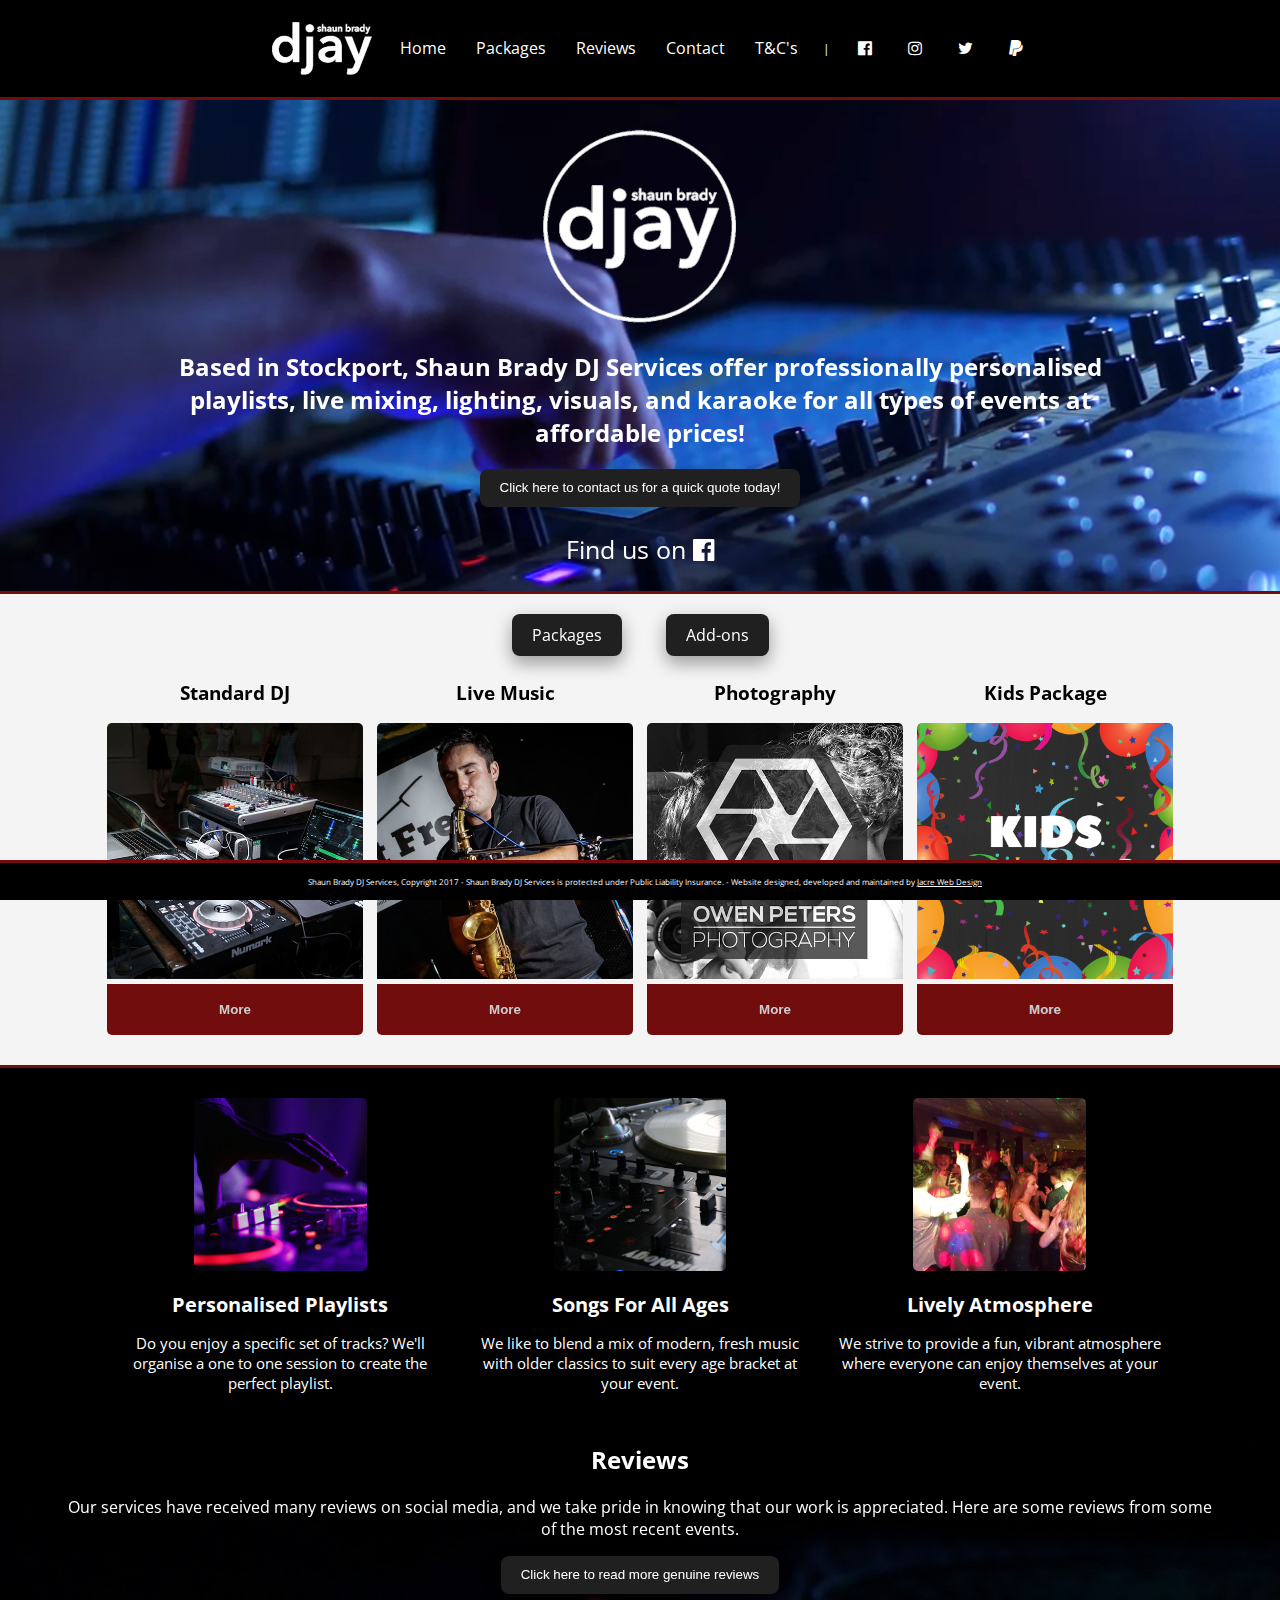
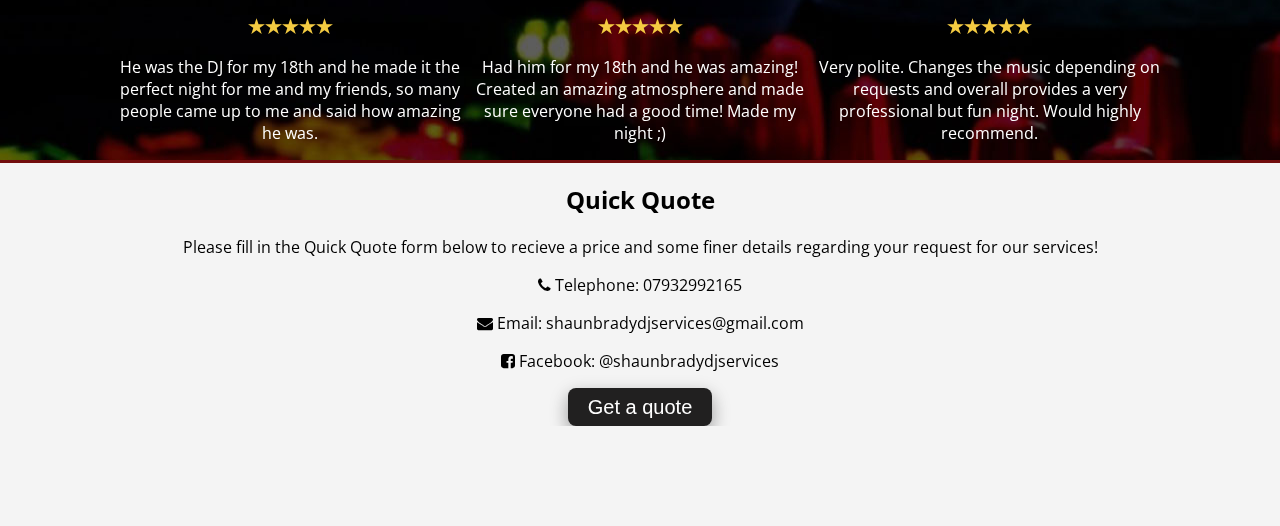
==== commit 0bbe8540: "Removed PayPal checkout" ====
--- a/web/index.html
+++ b/web/index.html
@@ -246,8 +246,6 @@
 			</div>
 			<div class="checkout-buttons">
 				<button class="button" target="_blank" onclick="window.open('https://shaunbrady.typeform.com/to/uPP5dT')" type="button">Get a quote</button>
-				<p>Or if you have already received a quote:</p>
-				<a href="payment.html"><img src="./img/paypal_checkout.png" alt="Check out securely with PayPal"></a>
 			</div>
 		</div>
 	</section>
